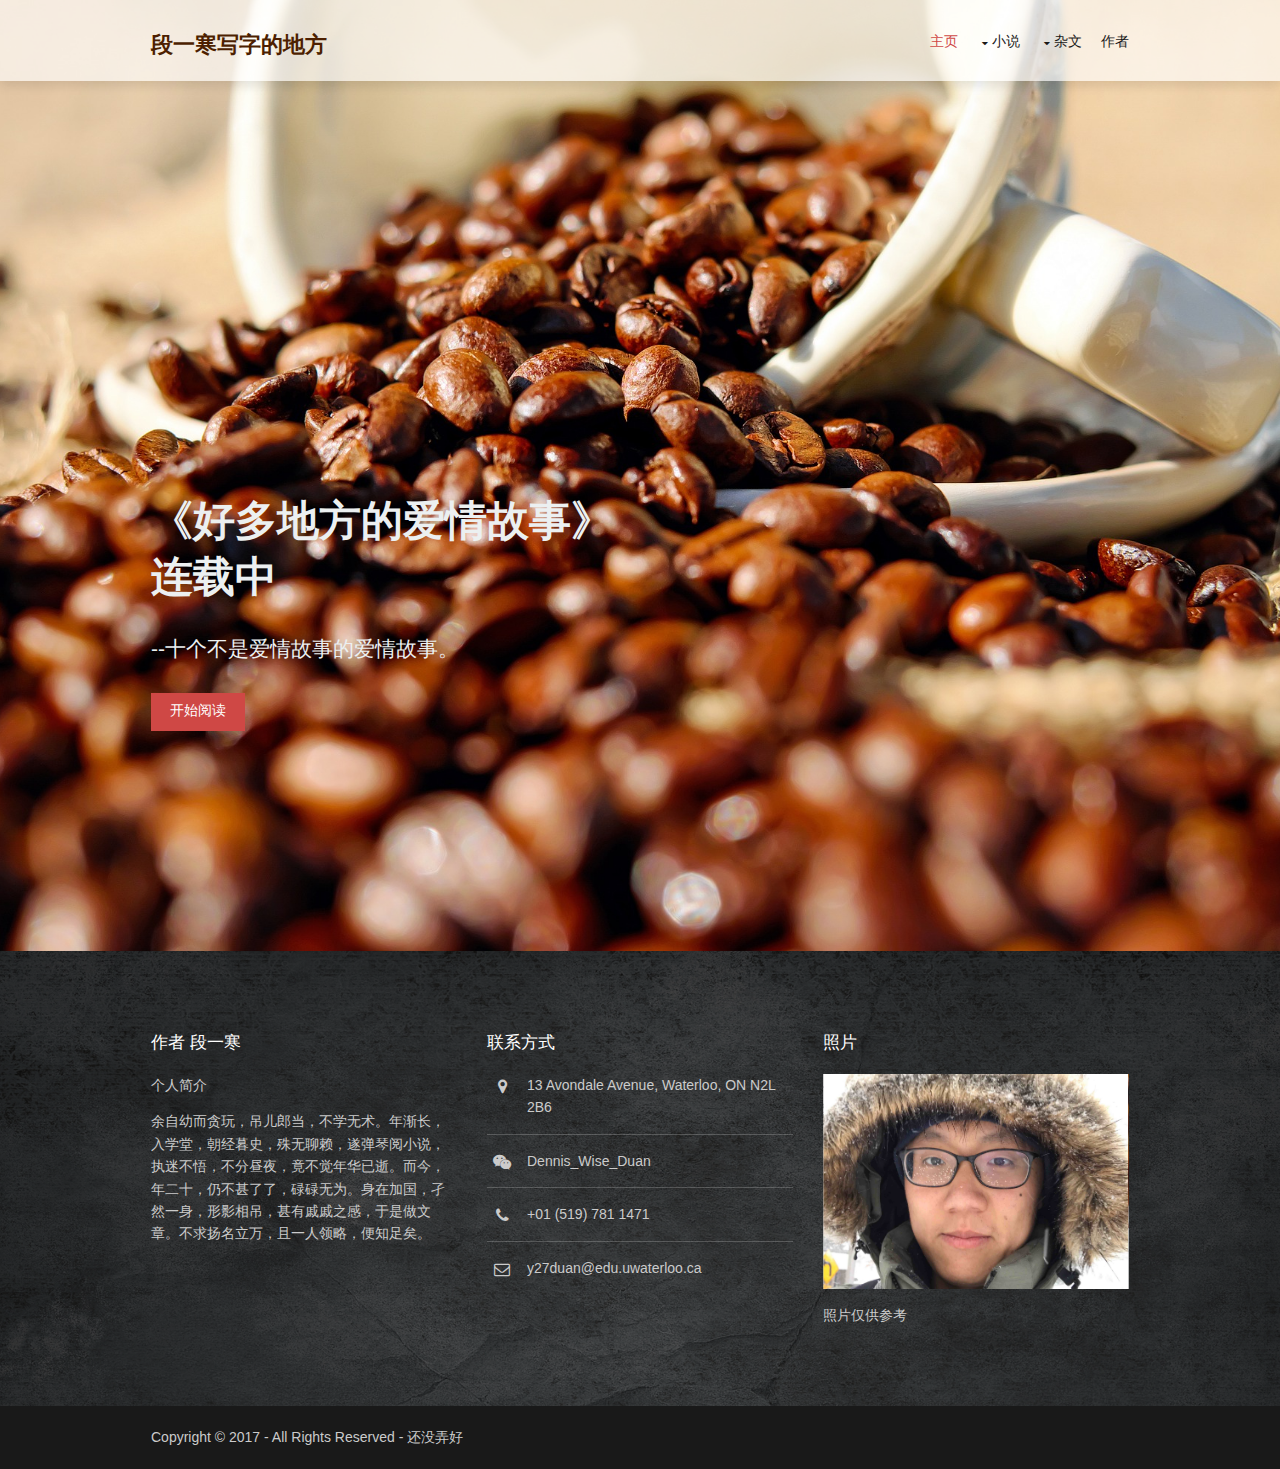
==== index.html @ f7caaf2c "fixed index name" ====
<!DOCTYPE html>
<html lang="lang=zh-cmn-Hans">
<head>
<title>段一寒写字的地方</title>
<meta charset="utf-8">
<meta name="viewport" content="width=device-width, initial-scale=1.0, maximum-scale=1.0, user-scalable=no">
<link href="layout/styles/layout.css" rel="stylesheet" type="text/css" media="all">
</head>
<body id="top">

<div class="bgded" style="background-image:url('images/backgrounds/coffee-1576552.jpg');"> 
  <div class="wrapper row1">
    <header id="header" class="hoc clear"> 
      <div id="logo" class="fl_left">
          <h1 style="color:#4D1F00; font-weight: normal;"><a href="MainPage.html"><b>段一寒写字的地方</b></a></h1>
      </div>
      <nav id="mainav" class="fl_right">
        <ul class="clear">
          <li class="active"><a href="MainPage.html">主页</a></li>
          <li><a class="drop">小说</a>
            <ul>
              <li><a class="drop" href="pages/xiaoshuo/love_story/ls01.html">好多地方的爱情故事</a>
                  <ul>
                    <li><a href="pages/xiaoshuo/love_story/ls01.html">一 地铁上的爱情故事</a></li>
                    <li><a href="pages/xiaoshuo/love_story/ls02.html">二 咖啡馆里的爱情故事</a></li>
                    <li><a href="pages/xiaoshuo/love_story/ls03.html">三 毕业舞会上的爱情故事</a></li>
                    <li><a href="pages/xiaoshuo/love_story/ls04.html">四 网络上的爱情故事</a></li>
                  </ul>
              </li>
              <li><a class="drop" href="pages/xiaoshuo/book_mountains/bm01.html">书生</a>
                  <ul>
                    <li><a href="pages/xiaoshuo/book_mountains/bm01.html">上篇 书山</a></li>
                  </ul>
              </li>
            </ul>
          </li>
          <li><a class="drop">杂文</a>
            <ul>
              <li><a href="pages/zawen/zw01.html">小事杂感</a></li>
              <li><a href="pages/zawen/zw02.html">记“无趣”</a></li>
            </ul>
          </li>
          <li><a href="#footer">作者</a></li>
        </ul>
      </nav>
    </header>
  </div>


    
 <section id="pageintro" class="hoc clear">
    <div> 
      <h2 class="heading" style="color:#ecf0f1; font-weight: normal;">
        <br>
        <br> 
        <br>
        <br>
        <strong>《好多地方的爱情故事》<br>连载中</strong></h2>
      <p style="color:#ecf0f1; font-size:1.5em;"> --十个不是爱情故事的爱情故事。</p>
      <footer>
        <ul class="nospace inline pushright">
          <li><a class="btn" href="pages/xiaoshuo/love_story/ls01.html">开始阅读</a></li>
        </ul>
      </footer>
    </div>
  </section>
</div>  
    
<div class="wrapper row4 bgded overlay" style="background-image:url('images/backgrounds/footerbg.jpg');">
  <footer id="footer" class="hoc clear"> 
    <div class="one_third first">
      <h6 class="heading">作者 段一寒</h6>
      <p>个人简介</p>
      <p class="btmspace-50">余自幼而贪玩，吊儿郎当，不学无术。年渐长，入学堂，朝经暮史，殊无聊赖，遂弹琴阅小说，执迷不悟，不分昼夜，竟不觉年华已逝。而今，年二十，仍不甚了了，碌碌无为。身在加国，孑然一身，形影相吊，甚有戚戚之感，于是做文章。不求扬名立万，且一人领略，便知足矣。</p>
    </div>
    <div class="one_third">
      <h6 class="heading">联系方式</h6>
      <ul class="nospace btmspace-30 linklist contact">
        <li><i class="fa fa-map-marker"></i>
          <address>
          13 Avondale Avenue, Waterloo, ON N2L 2B6 
          </address>
        </li>
        <li><i class="fa fa-weixin"></i> Dennis_Wise_Duan</li>
        <li><i class="fa fa-phone"></i> +01 (519) 781 1471</li>
        <li><i class="fa fa-envelope-o"></i> y27duan@edu.uwaterloo.ca</li>
      </ul>
    </div>
    <div class="one_third">
      <h6 class="heading">照片</h6>
      <article><img class="btmspace-15" src="images/profile/profile2.png" alt="我" height="42px" width="42px">
        <p class="nospace">照片仅供参考</p>
      </article>
    </div>
  </footer>
</div>
    
<div class="wrapper row5">
  <div id="copyright" class="hoc clear"> 
    <p class="fl_left">Copyright &copy; 2017 - All Rights Reserved - <a href="#">还没弄好</a></p>
  </div>
</div>
    
<a id="backtotop" href="#top"><i class="fa fa-chevron-up"></i></a>
<!-- JAVASCRIPTS -->
<script src="layout/scripts/jquery.min.js"></script>
<script src="layout/scripts/jquery.backtotop.js"></script>
<script src="layout/scripts/jquery.mobilemenu.js"></script>
</body>
---- layout/styles/layout.css ----
@charset "utf-8";
/*
Template Name: Gomag
Author: <a href="http://www.os-templates.com/">OS Templates</a>
Author URI: http://www.os-templates.com/
Licence: Free to use under our free template licence terms
Licence URI: http://www.os-templates.com/template-terms
File: Layout CSS
*/

@import url("font-awesome.min.css");
@import url("framework.css");

/* Rows
--------------------------------------------------------------------------------------------------------------- */
.row1{z-index:1;}/* Required for the drop shadow - do not delete, unless the drop shadow isn't wanted */
.row2, .row2 a{}
.row3, .row3 a{}
.row4, .row4 a{}
.row5, .row5 a{}


/* Header
--------------------------------------------------------------------------------------------------------------- */
#header{}

#header #logo{margin:30px 0 0 0;}
#header #logo h1{margin:0; padding:0; font-size:22px; font-family:"Helvetica"}


/* Page Intro
--------------------------------------------------------------------------------------------------------------- */
#pageintro{padding:220px 0;}

#pageintro > div{display:block; max-width:60%;}
#pageintro > div *{line-height:normal;}
#pageintro .heading{margin:0 0 30px 0; padding:0; font-size:3rem;}
#pageintro p{margin:0; font-size:1.2rem; line-height:2rem;}
#pageintro footer{margin-top:30px;}


/* Content Area
--------------------------------------------------------------------------------------------------------------- */
.container{padding:80px 0;}
.btmpad-none{padding-bottom:0;}

/* Content */
.container 

.content{font-size: 1.1em;}

.sectiontitle{margin-bottom:80px;}
.sectiontitle *{margin:0;}

.infoboxes{}
.infoboxes li{padding:25px 0 0 0; text-align:center;}
.infoboxes li:last-child{margin-bottom:0;}/* Used when elements stack in small viewports */
.infoboxes li *{margin:0; padding:0; line-height:1.6;}
.infoboxes article{display:block; position:relative; padding:35px 20px 25px 20px;}
.infoboxes article i{display:inline-block; position:absolute; top:0; left:50%; width:50px; height:50px; line-height:50px; margin:-25px 0 0 -25px; font-size:18px; z-index:1;}
.infoboxes article .fa{font-size:18px;}

.logos a img{opacity:.5;}
.logos a:hover img{opacity:1;}

/* Comments */
#comments ul{margin:0 0 40px 0; padding:0; list-style:none;}
#comments li{margin:0 0 10px 0; padding:15px;}
#comments .avatar{float:right; margin:0 0 10px 10px; padding:3px; border:1px solid;}
#comments address{font-weight:bold;}
#comments time{font-size:smaller;}
#comments .comcont{display:block; margin:0; padding:0;}
#comments .comcont p{margin:10px 5px 10px 0; padding:0;}

#comments form{display:block; width:100%;}
#comments input, #comments textarea{width:100%; padding:10px; border:1px solid;}
#comments textarea{overflow:auto;}
#comments div{margin-bottom:15px;}
#comments input[type="submit"], #comments input[type="reset"]{display:inline-block; width:auto; min-width:150px; margin:0; padding:8px 5px; cursor:pointer;}

/* Sidebar */
.container .sidebar{}

.sidebar .sdb_holder{margin-bottom:50px;}
.sidebar .sdb_holder:last-child{margin-bottom:0;}


/* Footer
--------------------------------------------------------------------------------------------------------------- */
#footer{padding:80px 0;}

#footer .heading{font-family:Helvetica; 50px; font-size:1.2rem;}

#footer nav{margin-bottom:30px; text-transform:uppercase;}
#footer nav ul{}
#footer nav ul li{display:inline-block; margin-right:20px;}
#footer nav ul li:last-child{margin-right:0;}

#footer .linklist li{display:block; margin-bottom:15px; padding:0 0 15px 0; border-bottom:1px solid;}
#footer .linklist li:last-child{margin:0; padding:0; border:none;}
#footer .linklist li::before, #footer .linklist li::after{display:table; content:"";}
#footer .linklist li, #footer .linklist li::after{clear:both;}

#footer .contact{}
#footer .contact.linklist li, #footer .contact.linklist li:last-child{position:relative; padding-left:40px;}
#footer .contact li *{margin:0; padding:0; line-height:1.6;}
#footer .contact li i{display:block; position:absolute; top:0; left:0; width:30px; font-size:16px; text-align:center;}


/* Copyright
--------------------------------------------------------------------------------------------------------------- */
#copyright{padding:20px 0;}
#copyright *{margin:0; padding:0;}


/* Transition Fade
This gives a smooth transition to "ALL" elements used in the layout - other than the navigation form used in mobile devices
If you don't want it to fade all elements, you have to list the ones you want to be faded individually
Delete it completely to stop fading
--------------------------------------------------------------------------------------------------------------- */
*, *::before, *::after{transition:all .3s ease-in-out;}
#mainav form *{transition:none !important;}


/* ------------------------------------------------------------------------------------------------------------ */
/* ------------------------------------------------------------------------------------------------------------ */
/* ------------------------------------------------------------------------------------------------------------ */
/* ------------------------------------------------------------------------------------------------------------ */
/* ------------------------------------------------------------------------------------------------------------ */


/* Navigation
--------------------------------------------------------------------------------------------------------------- */
nav ul, nav ol{margin:0; padding:0; list-style:none;}

#mainav, #breadcrumb, .sidebar nav{line-height:normal;}
#mainav .drop::after, #mainav li li .drop::after, #breadcrumb li a::after, .sidebar nav a::after{position:absolute; font-family:"FontAwesome"; font-size:10px; line-height:10px;}

/* Top Navigation */
#mainav{}
#mainav ul.clear{margin-top:3px;}
#mainav ul{text-transform:uppercase;}
#mainav ul ul{z-index:9999; position:absolute; width:180px; text-transform:none;}
#mainav ul ul ul{right:180px; top:0;}
#mainav li{display:inline-block; position:relative; margin:0 15px 0 0; padding:0;}
#mainav li:last-child{margin-right:0;}
#mainav li li{width:100%; margin:0;}
#mainav li a{display:block; padding:30px 0;}
#mainav li li a{border:solid; border-width:0 0 1px 0;}
#mainav .drop{padding-left:15px;}
#mainav li li a, #mainav li li .drop{display:block; margin:0; padding:10px 15px;}
#mainav .drop::after, #mainav li li .drop::after{content:"\f0d7";}
#mainav .drop::after{top:35px; left:5px;}
#mainav li li .drop::after{top:15px; left:5px;}
#mainav ul ul{visibility:hidden; opacity:0;}
#mainav ul li:hover > ul{visibility:visible; opacity:1;}

#mainav form{display:none; margin:0; padding:0;}
#mainav form select, #mainav form select option{display:block; cursor:pointer; outline:none;}
#mainav form select{width:100%; padding:5px; border:1px solid;}
#mainav form select option{margin:5px; padding:0; border:none;}

/* Breadcrumb */
#breadcrumb{padding:400px 0 15px; font-family:"Helvetica"}
#breadcrumb ul{margin:0; padding:0; list-style:none; text-transform:uppercase;}
#breadcrumb li{display:inline-block; margin:0 6px 0 0; padding:0;}
#breadcrumb li a{display:block; position:relative; margin:0; padding:0 12px 0 0; font-size:12px;}
#breadcrumb li a::after{top:3px; right:0; content:"\f101";}
#breadcrumb li:last-child a{margin:0; padding:0;}
#breadcrumb li:last-child a::after{display:none;}
#breadcrumb .heading{margin:0 0 30px 0; font-size:2rem;}

/* Sidebar Navigation */
.sidebar nav{display:block; width:100%;}
.sidebar nav li{margin:0 0 3px 0; padding:0;}
.sidebar nav a{display:block; position:relative; margin:0; padding:5px 10px 5px 15px; text-decoration:none; border:solid; border-width:0 0 1px 0;}
.sidebar nav a::after{top:9px; left:5px; content:"\f101";}
.sidebar nav ul ul a{padding-left:35px;}
.sidebar nav ul ul a::after{left:25px;}
.sidebar nav ul ul ul a{padding-left:55px;}
.sidebar nav ul ul ul a::after{left:45px;}

/* Pagination */
.pagination{display:block; width:100%; text-align:center; clear:both;}
.pagination li{display:inline-block; margin:0 2px 0 0;}
.pagination li:last-child{margin-right:0;}
.pagination a, .pagination strong{display:block; padding:8px 11px; border:1px solid; background-clip:padding-box; font-weight:normal;}

/* Back to Top */
#backtotop{z-index:999; display:inline-block; position:fixed; visibility:hidden; bottom:20px; right:20px; width:36px; height:36px; line-height:36px; font-size:16px; text-align:center; opacity:.2;}
#backtotop i{display:block; width:100%; height:100%; line-height:inherit;}
#backtotop.visible{visibility:visible; opacity:.5;}
#backtotop:hover{opacity:1;}


/* Tables
--------------------------------------------------------------------------------------------------------------- */
table, th, td{border:1px solid; border-collapse:collapse; vertical-align:top;}
table, th{table-layout:auto;}
table{width:100%; margin-bottom:15px;}
th, td{padding:5px 8px;}
td{border-width:0 1px;}


/* Gallery
--------------------------------------------------------------------------------------------------------------- */
#gallery{display:block; width:100%; margin-bottom:50px;}
#gallery figure figcaption{display:block; width:100%; clear:both;}
#gallery li{margin-bottom:30px;}


/* Font Awesome Social Icons
--------------------------------------------------------------------------------------------------------------- */
.faico{margin:0; padding:0; list-style:none;}
.faico li{display:inline-block; margin:8px 5px 0 0; padding:0; line-height:normal;}
.faico li:last-child{margin-right:0;}
.faico a{display:inline-block; width:36px; height:36px; line-height:36px; font-size:18px; text-align:center;}

.faico a{color:#FFFFFF; background-color:rgba(207,72,69,.5)/* #CF4845 */;}

.faicon-dribble:hover{background-color:#EA4C89;}
.faicon-facebook:hover{background-color:#3B5998;}
.faicon-google-plus:hover{background-color:#DB4A39;}
.faicon-linkedin:hover{background-color:#0E76A8;}
.faicon-twitter:hover{background-color:#00ACEE;}
.faicon-vk:hover{background-color:#4E658E;}


/* ------------------------------------------------------------------------------------------------------------ */
/* ------------------------------------------------------------------------------------------------------------ */
/* ------------------------------------------------------------------------------------------------------------ */
/* ------------------------------------------------------------------------------------------------------------ */
/* ------------------------------------------------------------------------------------------------------------ */


/* Colours
--------------------------------------------------------------------------------------------------------------- */
body{color:#CBCBCB; background-color:#191919; font-family: "Helvetica"}
a{color:#CF4845;}
a:active, a:focus{background:transparent;}/* IE10 + 11 Bugfix - prevents grey background */
hr, .borderedbox{border-color:#D7D7D7;}
label span{color:#FF0000; background-color:inherit;}
input:focus, textarea:focus, *:required:focus{border-color:#CF4845;}
.overlay{color:#FFFFFF; background-color:inherit;}
.overlay::after{color:inherit; background-color:rgba(0,0,0,.55);}
.overlay.coloured::after{color:inherit; background-color:rgba(207,72,69,.5)/* #CF4845 */;}

.btn, .btn.inverse:hover{color:#FFFFFF; background-color:#CF4845; border-color:#CF4845;}
.btn:hover, .btn.inverse{color:inherit; background-color:transparent; border-color:inherit;}


/* Rows */
.row1{color:#191919; background-color:rgba(255,255,255,.65);}
.row1{box-shadow:0 5px 10px rgba(0,0,0,.1);}
.row2{}
.row3{color:#191919; background-color:#FFFFFF;}
.row4{color:#CBCBCB;}
.row5, .row5 a{color:#CBCBCB; background-color:#191919;}


/* Header */
#header #logo a{color:inherit;}


/* Page Intro */
#pageintro{color:#191919;}


/* Content Area */
.infoboxes article{color:#191919; background-color:rgba(255,255,255,.65);}
.infoboxes article:hover{background-color:#FFFFFF;}
.infoboxes article .fa{color:#FFFFFF; background-color:#CF4845;}


/* Footer */
#footer .heading{color:#FFFFFF;}
#footer hr, #footer .borderedbox, #footer .linklist li{border-color:rgba(255,255,255,.2);}
#footer nav a{color:inherit;}
#footer nav li:first-child a, #footer nav a:hover{color:#CF4845;}


/* Navigation */
#mainav li a{color:inherit;}
#mainav .active a, #mainav a:hover, #mainav li:hover > a{color:#CF4845; background-color:inherit;}
#mainav li li a, #mainav .active li a{color:#FFFFFF; background-color:rgba(207,72,69,.5)/* #CF4845 */; border-color:rgba(0,0,0,.1);}
#mainav li li:hover > a, #mainav .active .active > a{color:#FFFFFF; background-color:#CF4845;}
#mainav form select{color:#FFFFFF; background-color:#000000; border-color:rgba(255,255,255,.2);}

#breadcrumb{color:#191919;}
#breadcrumb a{color:inherit; background-color:inherit;}
#breadcrumb li:last-child a{color:#CF4845;}

.container .sidebar nav a{color:inherit; border-color:#D7D7D7;}
.container .sidebar nav a:hover{color:#CF4845;}

.pagination a, .pagination strong{border-color:#D7D7D7;}
.pagination .current *{color:#FFFFFF; background-color:#CF4845;}

#backtotop{color:#FFFFFF; background-color:#CF4845;}


/* Tables + Comments */
table, th, td, #comments .avatar, #comments input, #comments textarea{border-color:#D7D7D7;}
#comments input:focus, #comments textarea:focus, #comments *:required:focus{border-color:#CF4845;}
th{color:#FFFFFF; background-color:#373737;}
tr, #comments li, #comments input[type="submit"], #comments input[type="reset"]{color:inherit; background-color:#FBFBFB;}
tr:nth-child(even), #comments li:nth-child(even){color:inherit; background-color:#F7F7F7;}
table a, #comments a{background-color:inherit;}


/* ------------------------------------------------------------------------------------------------------------ */
/* ------------------------------------------------------------------------------------------------------------ */
/* ------------------------------------------------------------------------------------------------------------ */
/* ------------------------------------------------------------------------------------------------------------ */
/* ------------------------------------------------------------------------------------------------------------ */


/* Media Queries
--------------------------------------------------------------------------------------------------------------- */
@-ms-viewport{width:device-width;}


/* Max Wrapper Width - Laptop, Desktop etc.
--------------------------------------------------------------------------------------------------------------- */
@media screen and (min-width:978px){
	.hoc{max-width:978px;}
}


/* Mobile Devices
--------------------------------------------------------------------------------------------------------------- */
@media screen and (max-width:900px){
	.hoc{max-width:90%;}

	#header{padding:30px 0 15px;}
	#header #logo{margin:0;}

	#mainav{}
	#mainav ul{display:none;}
	#mainav form{display:block;}

	#breadcrumb{}

	.container{}
	#comments input[type="reset"]{margin-top:10px;}
	.pagination li{display:inline-block; margin:0 5px 5px 0;}

	#footer{}

	#copyright{}
	#copyright p:first-of-type{margin-bottom:10px;}
}


@media screen and (max-width:750px){
	.imgl, .imgr{display:inline-block; float:none; margin:0 0 10px 0;}
	.fl_left, .fl_right{display:block; float:none;}
	.one_half, .one_third, .two_third, .one_quarter, .two_quarter, .three_quarter{display:block; float:none; width:auto; margin:0 0 30px 0; padding:0;}
	.group .group > *:last-child, .clear .clear > *:last-child, .clear .group > *:last-child, .group .clear > *:last-child, .group.smvplc > :last-child{margin-bottom:0;}/* Experimental - Needs more testing in different situations, stops double margin when stacking */

	#header{text-align:center;}
	#header #logo{margin-bottom:15px;}
}


/* Other
--------------------------------------------------------------------------------------------------------------- */
@media screen and (max-width:650px){
	.scrollable{display:block; width:100%; margin:0 0 30px 0; padding:0 0 15px 0; overflow:auto; overflow-x:scroll;}
	.scrollable table{margin:0; padding:0; white-space:nowrap;}

	.inline li{display:block; margin-bottom:10px;}
	.pushright li{margin-right:0;}

	.font-x2{font-size:1.4rem;}
	.font-x3{font-size:1.6rem;}

	#pageintro{padding:150px 0;}
	#pageintro > div{max-width:none;}
	#pageintro .heading{font-size:2.2rem;}
}
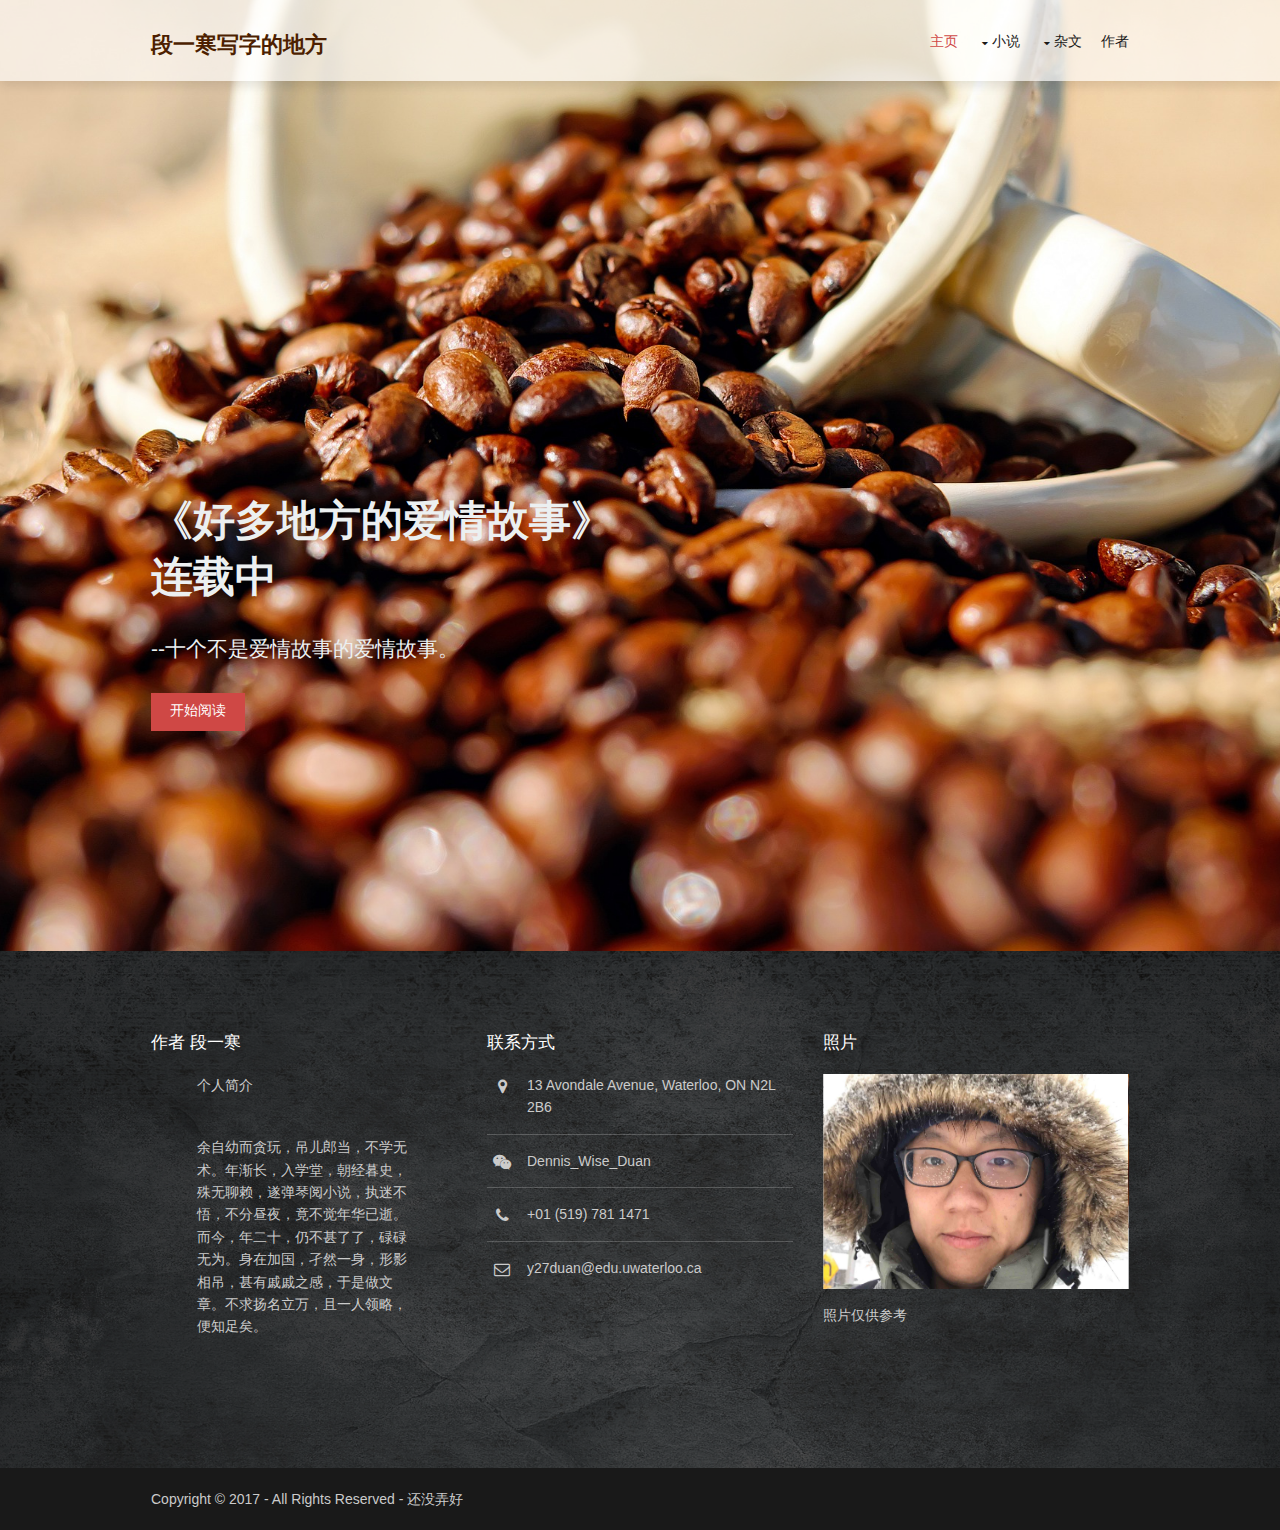
==== commit 7eadc5b9: "Fixed bugs" ====
--- a/index.html
+++ b/index.html
@@ -16,7 +16,7 @@
       </div>
       <nav id="mainav" class="fl_right">
         <ul class="clear">
-          <li class="active"><a href="MainPage.html">主页</a></li>
+          <li class="active"><a href="index.html">主页</a></li>
           <li><a class="drop">小说</a>
             <ul>
               <li><a class="drop" href="pages/xiaoshuo/love_story/ls01.html">好多地方的爱情故事</a>
@@ -36,8 +36,8 @@
           </li>
           <li><a class="drop">杂文</a>
             <ul>
-              <li><a href="pages/zawen/zw01.html">小事杂感</a></li>
-              <li><a href="pages/zawen/zw02.html">记“无趣”</a></li>
+              <li><a href="pages/zawen/zw01/zw01.html">小事杂感</a></li>
+              <li><a href="pages/zawen/zw02/zw02.html">记“无趣”</a></li>
             </ul>
           </li>
           <li><a href="#footer">作者</a></li>
--- a/layout/styles/layout.css
+++ b/layout/styles/layout.css
@@ -237,7 +237,9 @@
 --------------------------------------------------------------------------------------------------------------- */
 body{color:#CBCBCB; background-color:#191919; font-family: "Helvetica"}
 a{color:#CF4845;}
-a:active, a:focus{background:transparent;}/* IE10 + 11 Bugfix - prevents grey background */
+a:active, a:focus{background:transparent;}/* 
+IE10 + 11 Bugfix - prevents grey background */
+p{margin:0 13% 13% 15%; font-family: "Helvetica"}
 hr, .borderedbox{border-color:#D7D7D7;}
 label span{color:#FF0000; background-color:inherit;}
 input:focus, textarea:focus, *:required:focus{border-color:#CF4845;}
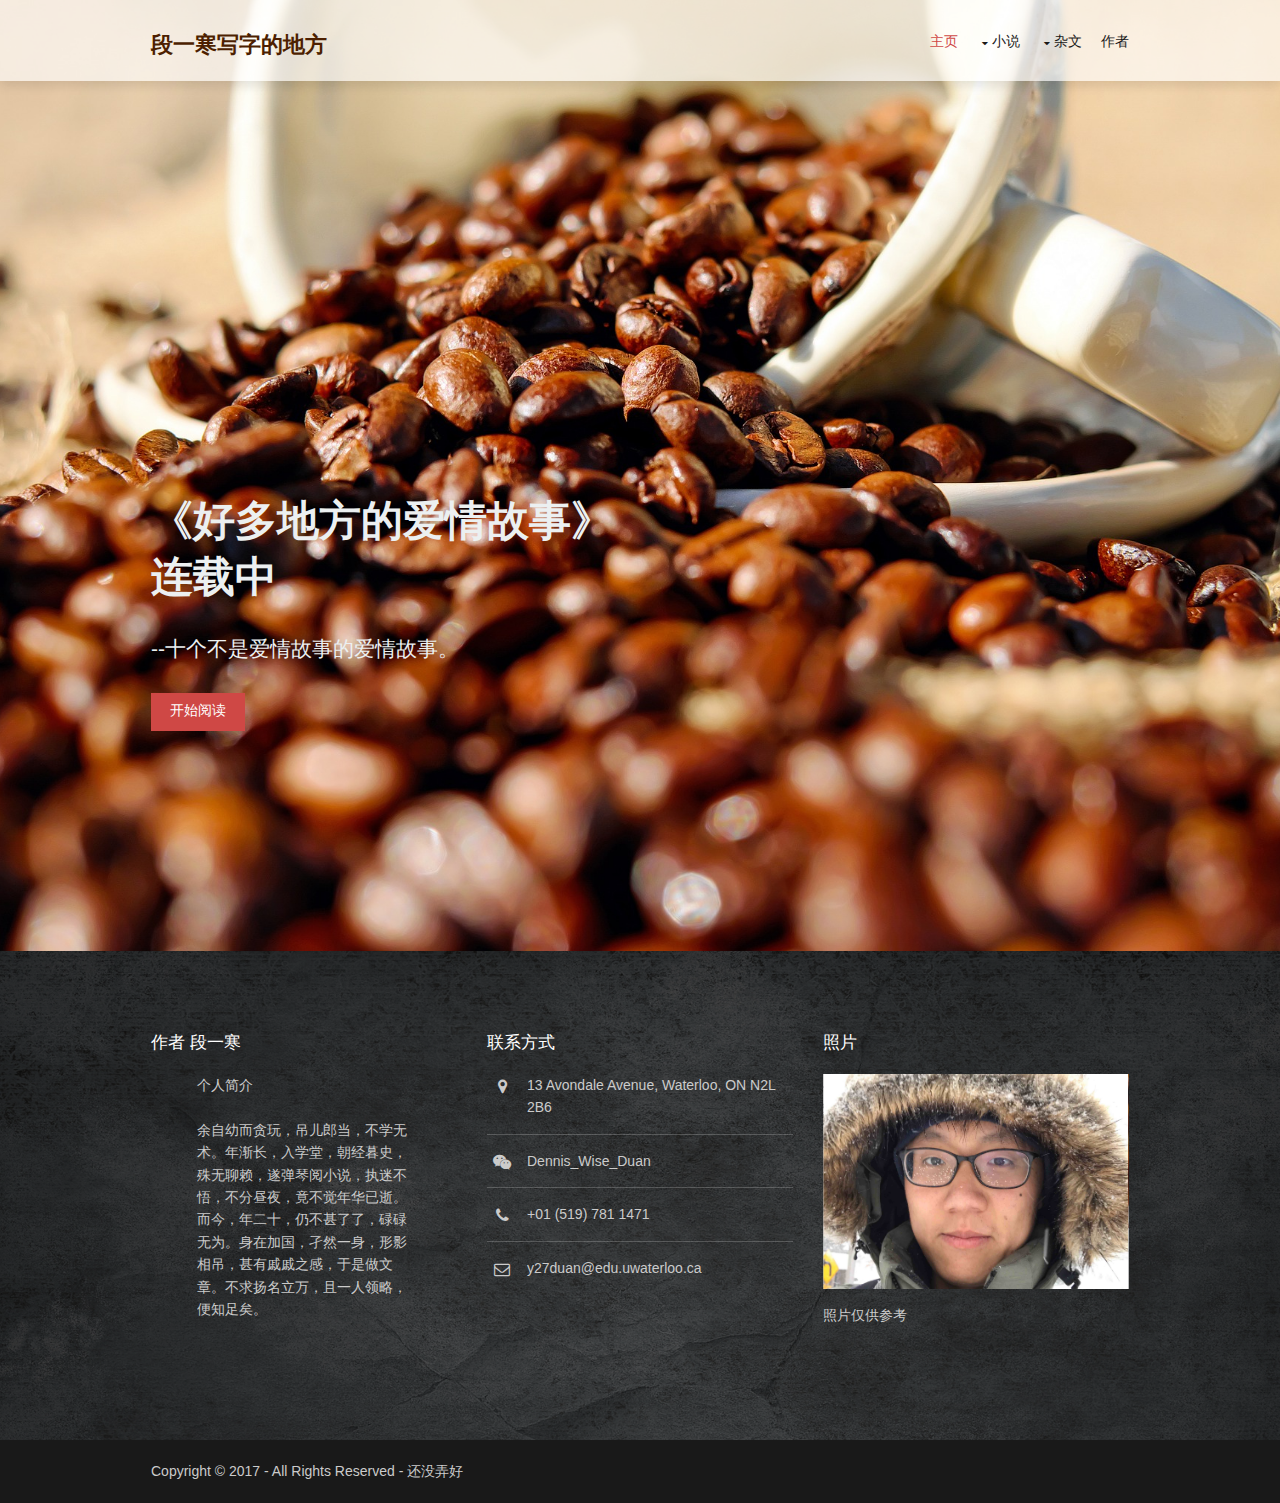
==== commit cd664bfa: "changed footer slightly" ====
--- a/index.html
+++ b/index.html
@@ -70,8 +70,9 @@
   <footer id="footer" class="hoc clear"> 
     <div class="one_third first">
       <h6 class="heading">作者 段一寒</h6>
-      <p>个人简介</p>
-      <p class="btmspace-50">余自幼而贪玩，吊儿郎当，不学无术。年渐长，入学堂，朝经暮史，殊无聊赖，遂弹琴阅小说，执迷不悟，不分昼夜，竟不觉年华已逝。而今，年二十，仍不甚了了，碌碌无为。身在加国，孑然一身，形影相吊，甚有戚戚之感，于是做文章。不求扬名立万，且一人领略，便知足矣。</p>
+      <p>个人简介<br>
+          <br>
+      余自幼而贪玩，吊儿郎当，不学无术。年渐长，入学堂，朝经暮史，殊无聊赖，遂弹琴阅小说，执迷不悟，不分昼夜，竟不觉年华已逝。而今，年二十，仍不甚了了，碌碌无为。身在加国，孑然一身，形影相吊，甚有戚戚之感，于是做文章。不求扬名立万，且一人领略，便知足矣。</p>
     </div>
     <div class="one_third">
       <h6 class="heading">联系方式</h6>
--- a/layout/styles/layout.css
+++ b/layout/styles/layout.css
@@ -105,7 +105,6 @@
 #footer .contact.linklist li, #footer .contact.linklist li:last-child{position:relative; padding-left:40px;}
 #footer .contact li *{margin:0; padding:0; line-height:1.6;}
 #footer .contact li i{display:block; position:absolute; top:0; left:0; width:30px; font-size:16px; text-align:center;}
-
 
 /* Copyright
 --------------------------------------------------------------------------------------------------------------- */
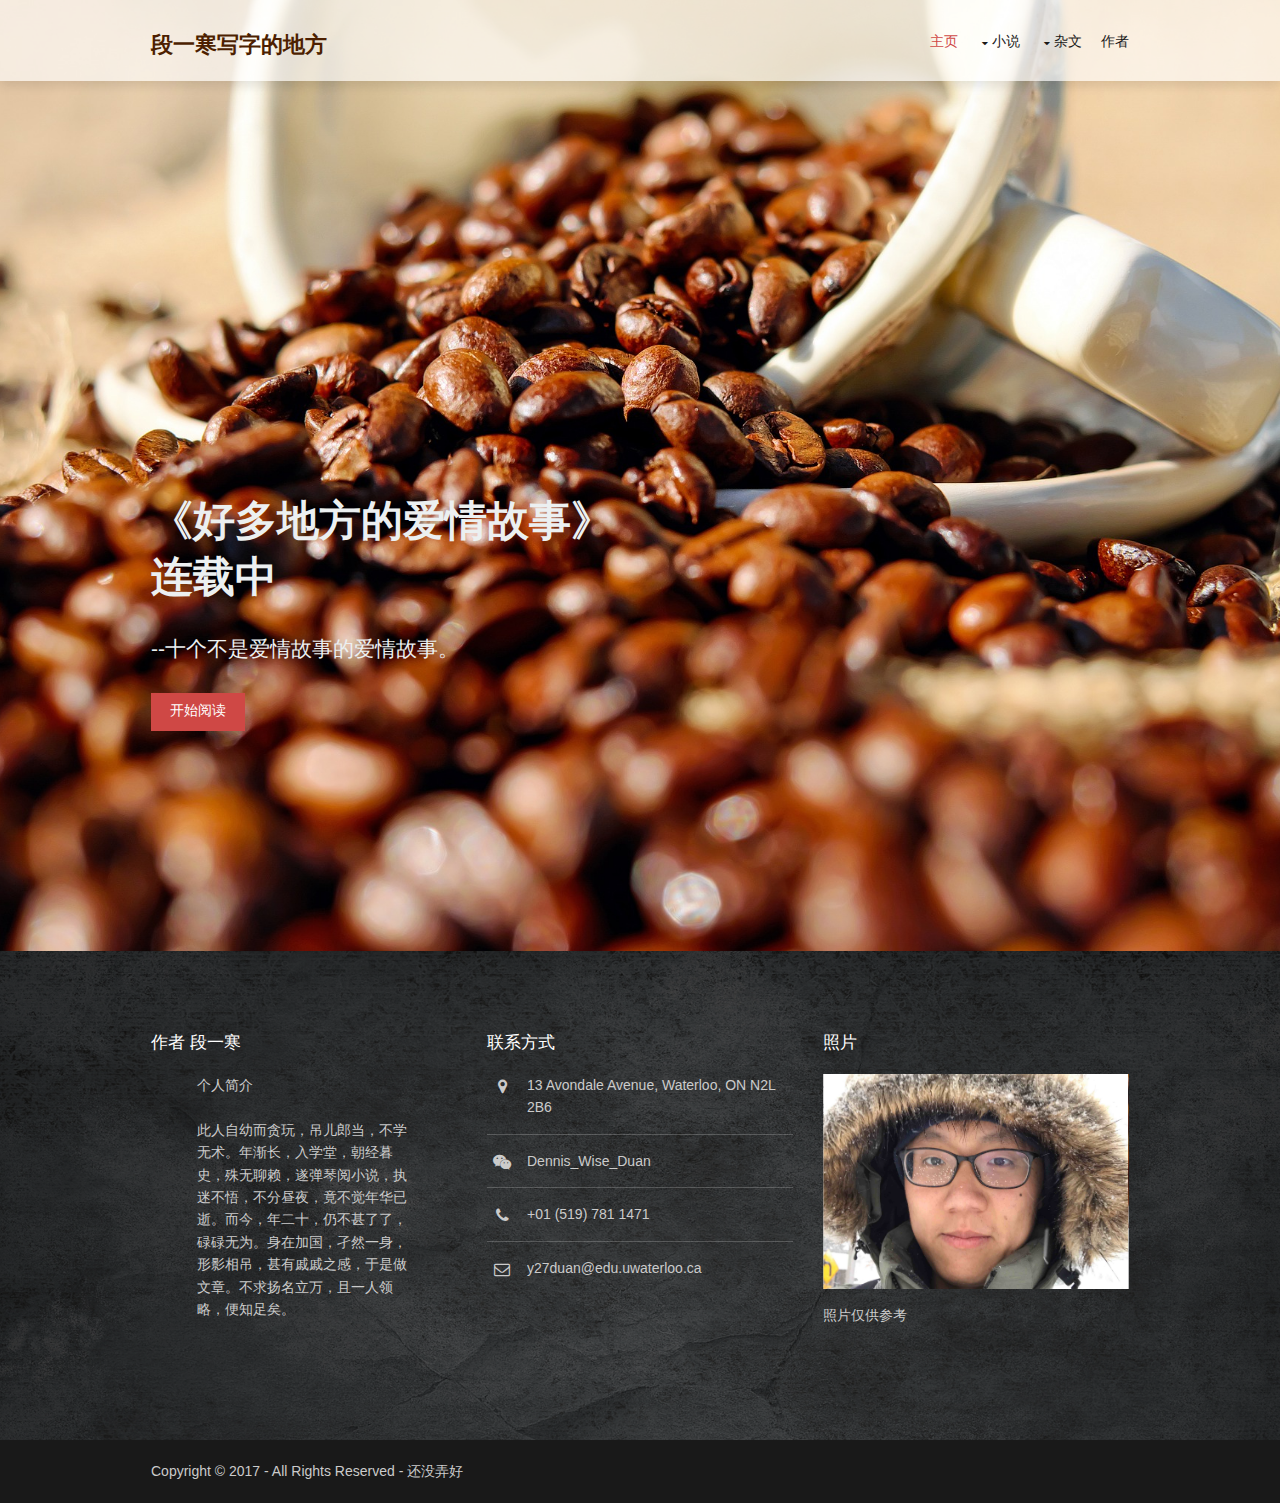
==== commit 34503b10: "Minor changes" ====
--- a/index.html
+++ b/index.html
@@ -12,7 +12,7 @@
   <div class="wrapper row1">
     <header id="header" class="hoc clear"> 
       <div id="logo" class="fl_left">
-          <h1 style="color:#4D1F00; font-weight: normal;"><a href="MainPage.html"><b>段一寒写字的地方</b></a></h1>
+          <h1 style="color:#4D1F00; font-weight: normal;"><a href="index.html"><b>段一寒写字的地方</b></a></h1>
       </div>
       <nav id="mainav" class="fl_right">
         <ul class="clear">
@@ -72,7 +72,7 @@
       <h6 class="heading">作者 段一寒</h6>
       <p>个人简介<br>
           <br>
-      余自幼而贪玩，吊儿郎当，不学无术。年渐长，入学堂，朝经暮史，殊无聊赖，遂弹琴阅小说，执迷不悟，不分昼夜，竟不觉年华已逝。而今，年二十，仍不甚了了，碌碌无为。身在加国，孑然一身，形影相吊，甚有戚戚之感，于是做文章。不求扬名立万，且一人领略，便知足矣。</p>
+      此人自幼而贪玩，吊儿郎当，不学无术。年渐长，入学堂，朝经暮史，殊无聊赖，遂弹琴阅小说，执迷不悟，不分昼夜，竟不觉年华已逝。而今，年二十，仍不甚了了，碌碌无为。身在加国，孑然一身，形影相吊，甚有戚戚之感，于是做文章。不求扬名立万，且一人领略，便知足矣。</p>
     </div>
     <div class="one_third">
       <h6 class="heading">联系方式</h6>
@@ -107,4 +107,4 @@
 <script src="layout/scripts/jquery.min.js"></script>
 <script src="layout/scripts/jquery.backtotop.js"></script>
 <script src="layout/scripts/jquery.mobilemenu.js"></script>
-</body>+</body>
